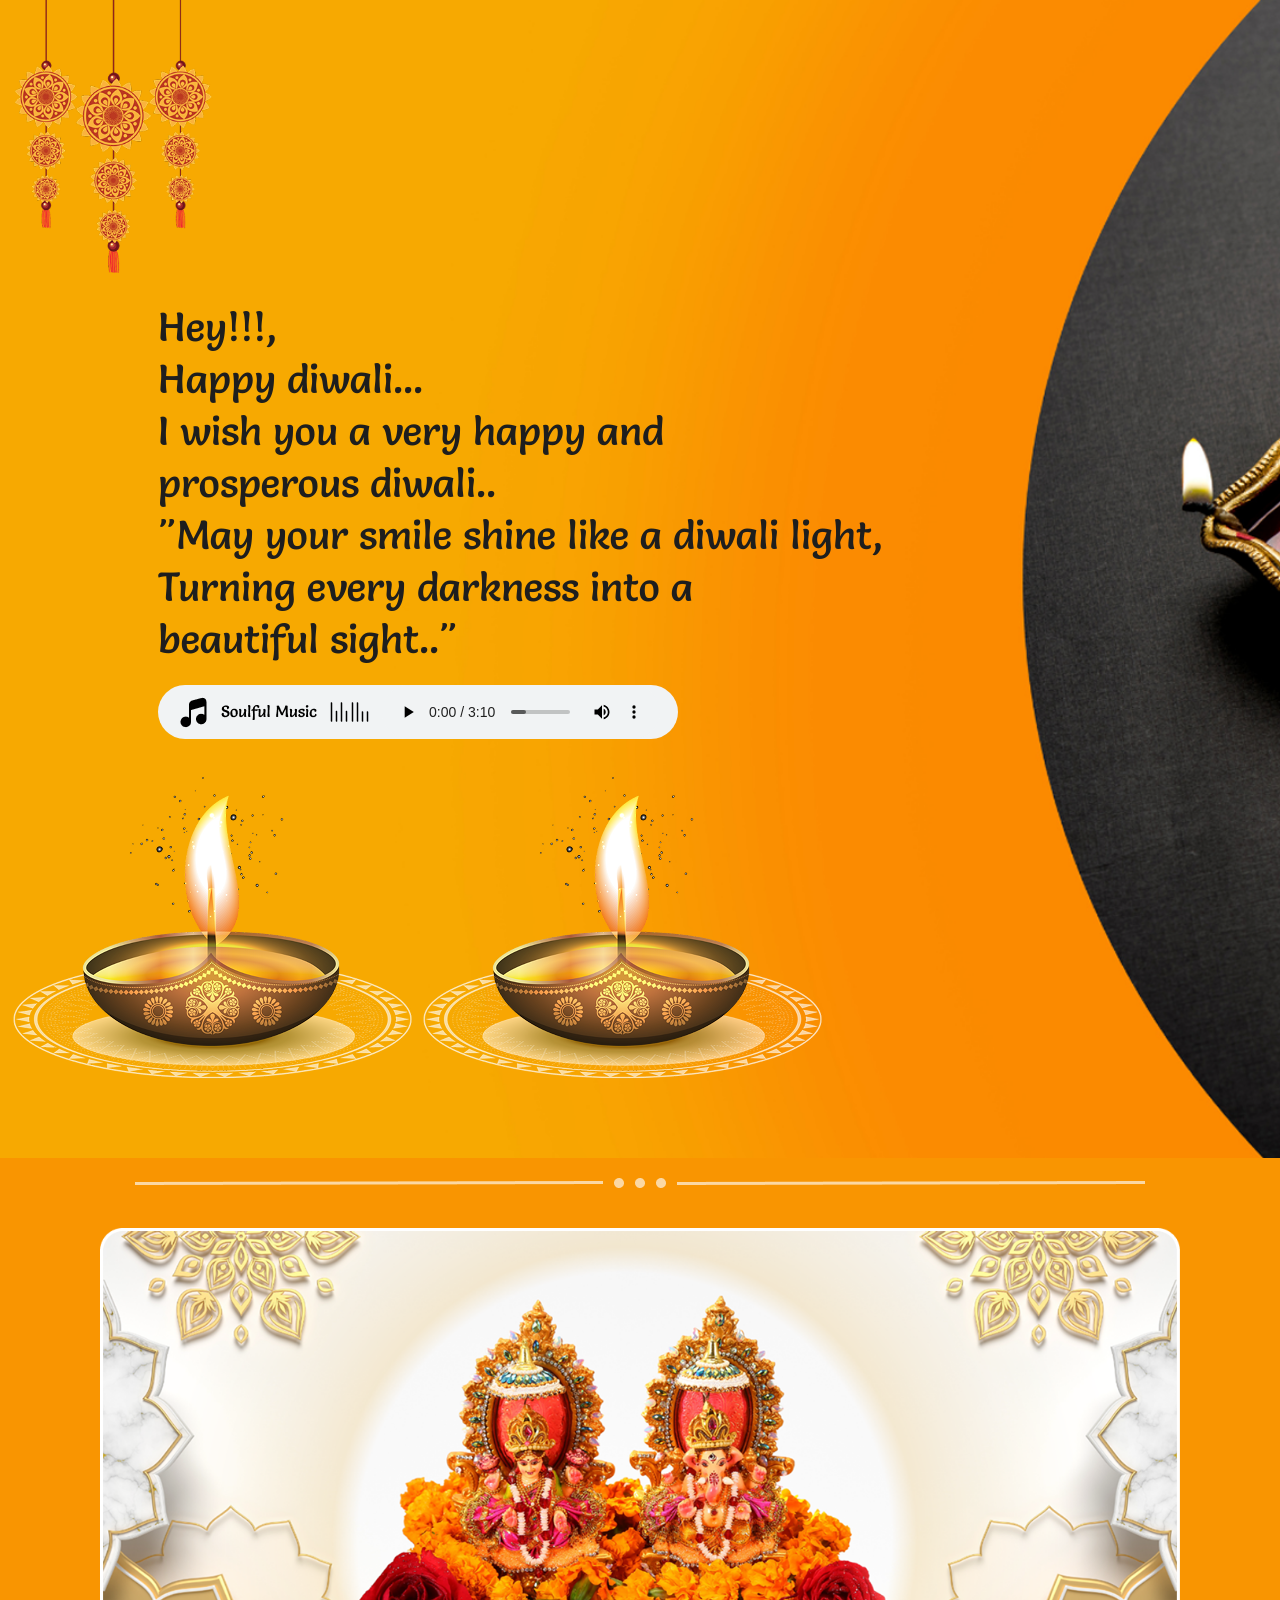
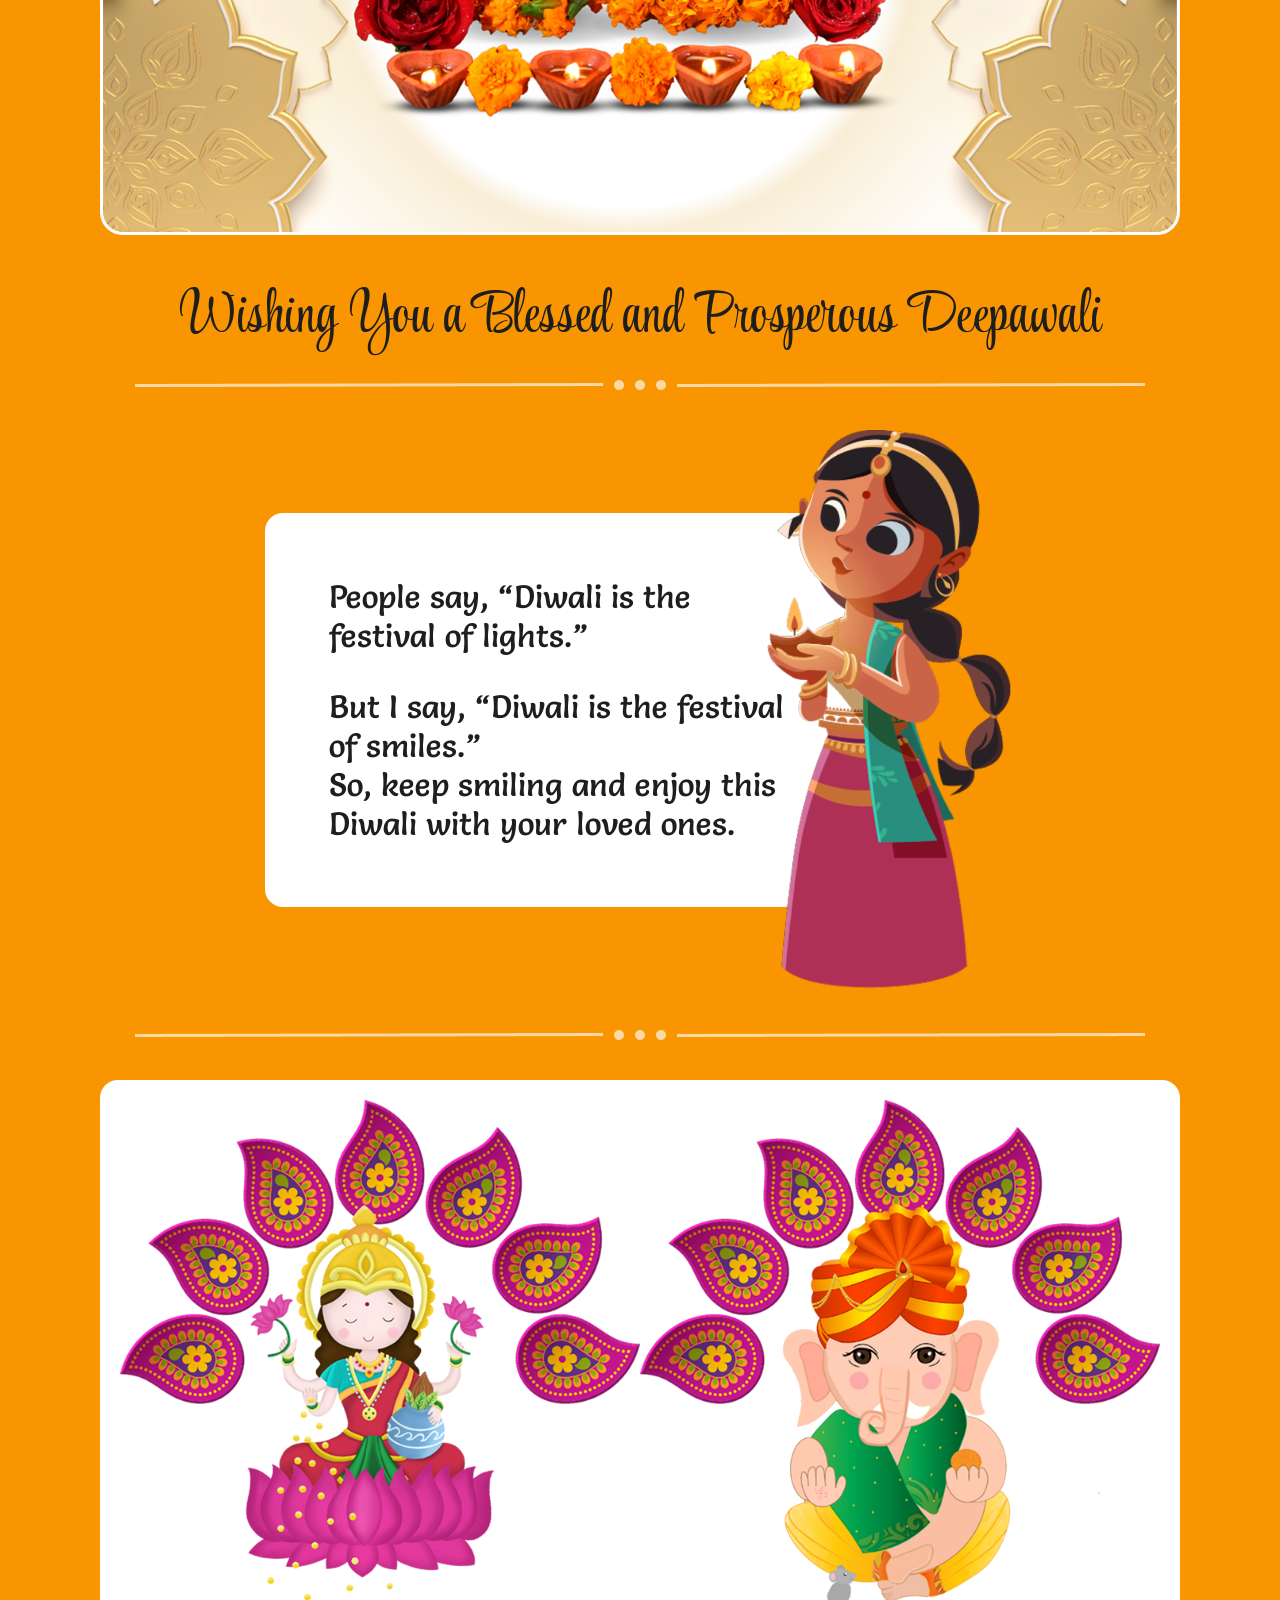
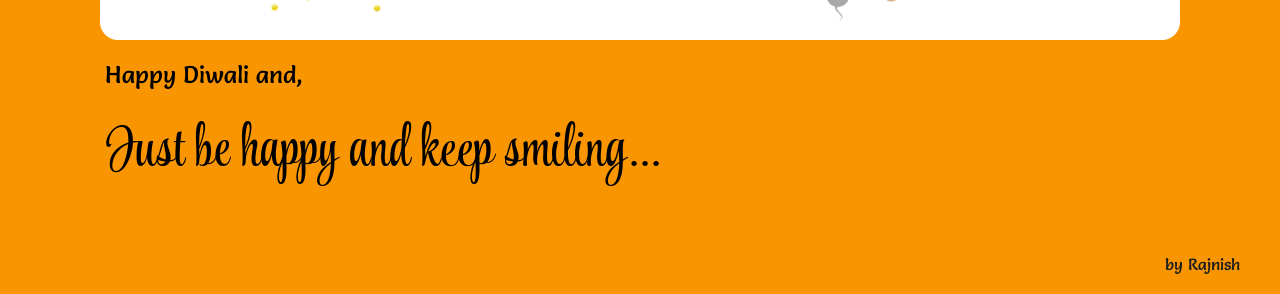
==== index.html @ 89d63576 "Initial Diwali wishes upload" ====
<!DOCTYPE html>
<html lang="en">
  <head>
    <meta charset="UTF-8" />
    <meta name="viewport" content="width=device-width, initial-scale=1.0" />
  <title>Diwali Wishes | Biswajit Hemram</title>
  <link rel="preconnect" href="https://fonts.googleapis.com" />
  <link rel="preconnect" href="https://fonts.gstatic.com" crossorigin />
  <link href="https://fonts.googleapis.com/css2?family=Salsa&family=Style+Script&display=swap" rel="stylesheet" />
  <link rel="stylesheet" href="style.css" />
  <link rel="shortcut icon" href="assets/image/favicon.png" type="image/x-icon">
  </head>
  <body>
    <main>
      <section class="intro">
        <figure class="diwali-toran">
          <img src="./assets/image/diwali_toran.png" alt="Diwali toran decoration" />
        </figure>
        <div class="intro-message">
          <p>Hey!!!,<br>
            Happy diwali...<br>
            I wish you a very happy and<br>
             prosperous diwali..<br>
            "May your smile shine like a diwali light,<br>
              Turning every darkness into a<br>
               beautiful sight.."<br>
          </p>
        </div>
        <div class="audio-player">
          <img src="./assets/image/music_icon.png" alt="Music icon" />
          <img src="./assets/image/soulful_music.png" alt="Soulful music text" />
          <img src="./assets/image/straight_line.png" alt="Decorative line" />
          <audio controls>
            <source src="./assets/audio/dhun.mp3" type="audio/mp3" />
            Your browser does not support the audio element.
          </audio>
        </div>
        <figure class="diwali-deepak">
          <img src="./assets/image/deepak.png" alt="Diya lamp" />
          <img src="./assets/image/deepak.png" alt="Diya lamp" />
        </figure>
      </section>
      <section class="page-2">
        <img src="./assets/image/three_dot_line.png" alt="Decorative line" />
        <img src="./assets/image/lakshmi_maa_and_ganesh_ji_1.png" alt="Lakshmi Maa and Ganesh Ji" />
        <p>Wishing You a Blessed and Prosperous Deepawali</p>
        <img src="./assets/image/three_dot_line.png" alt="Decorative line" />
      </section>
      <section class="page-3">
        <div class="wishes">
          <p>People say, “Diwali is the festival of lights.”</p>
          <p>
            But I say, “Diwali is the festival of smiles.”<br>
            So, keep smiling and enjoy this Diwali with your loved ones.
          </p>
        </div>
        <img src="./assets/image/little_girl.png" alt="Little girl celebrating Diwali" />
      </section>
      <section class="page-4">
        <img src="./assets/image/three_dot_line.png" alt="Decorative line" />
        <div class="god-pic-page-4">
          <img src="./assets/image/lakshmi.png" alt="Goddess Lakshmi" />
          <img src="./assets/image/ganesh.png" alt="Lord Ganesh" />
        </div>
        <div class="thank-you-text">
          <p>Happy Diwali and,</p>
          <p>Just be happy and keep smiling...</p>
        </div>
      </section>
      <footer>
        <p> <span aria-label="love" role="img"></span> by Rajnish</p>
      </footer>
    </main>
  </body>
</html>
---- style.css ----
/* Reset and base styles */
* {
  margin: 0;
  padding: 0;
  box-sizing: border-box;
  font-family: "Salsa", cursive;
  color: #1e1e1e;
}

main {
  max-width: 1440px;
  margin: 0 auto;
  background-color: #f99501;
}

.intro {
  background-image: url("./assets/image/intro_background.png");
  background-size: cover;
  background-repeat: no-repeat;
}

.intro .diwali-toran {
  padding-left: 10px;
  width: 250px;
}

.diwali-toran img {
  width: 100%;
}

/* Updated for .intro-message */
.intro-message p {
  font-weight: 400;
  font-size: 2.5rem;
  line-height: 1.3;
  margin-top: 24px;
  margin-left: 158px;
}

.intro .audio-player {
  display: flex;
  background-color: #f1f3f4;
  gap: 10px;
  align-items: center;
  max-width: 520px;
  margin-top: 20px;
  margin-left: 158px;
  border-radius: 40px;
  padding: 0 18px;
}

.intro .diwali-deepak {
  width: 100%;
  margin-top: 10px;
  padding-left: 10px;
}

.page-2,
.page-3,
.page-4,
footer {
  padding: 20px 40px;
}

.page-2 img,
.page-4 img {
  display: block;
  margin: 0 auto;
  max-width: 90%;
}

img[alt="Lakshmi Maa and Ganesh Ji"] {
  width: 100%;
  margin-block: 40px;
  margin-inline: auto;
}

.page-2 p {
  font-family: "Style Script", cursive;
  font-size: 3.5rem;
  text-align: center;
  margin-bottom: 20px;
}

.page-3 {
  display: flex;
  justify-content: center;
  align-items: center;
}

.page-3 .wishes {
  font-family: "Salsa", cursive;
  background-color: #fff;
  max-width: 600px;
  padding: 2rem 4rem;
  font-size: 2rem;
  border-radius: 18px;
}

.wishes p {
  margin: 2rem 0;
}

.page-3 img {
  max-width: 260px;
  margin-left: -110px;
}

.god-pic-page-4 {
  width: 90%;
  margin-top: 40px;
  display: flex;
  justify-content: center;
  align-items: center;
  background-color: #fff;
  padding: 20px;
  border-radius: 18px;
  margin-inline: auto;
}

.god-pic-page-4 img {
  max-width: 50%;
}

.thank-you-text {
  margin-left: 65px;
}

.thank-you-text p {
  margin-block: 20px;
  color: #000;
}

.thank-you-text p:first-child {
  font-size: 24px;
  font-weight: 400;
}

.thank-you-text p:last-child {
  font-family: "Style Script", cursive;
  font-size: 3.5rem;
}

footer {
  text-align: right;
}

@media (max-width: 768px) {
  .diwali-deepak {
    display: flex;
    justify-content: center;
    align-items: center;
  }

  .diwali-deepak img {
    width: 40%;
  }
}

@media (max-width: 425px) {
  .intro-message p {
    font-size: 1.75rem;
    margin: 18.5px;
  }

  .intro .audio-player {
    gap: 0px;
    max-width: 350px;
    margin-inline: auto;
    padding: 0 10px;
  }

  .audio-player > img + img {
    display: none;
  }

  .diwali-deepak img + img {
    display: none;
  }

  .page-2,
  .page-3,
  .page-4,
  footer {
    padding: 20px 18.5px;
  }

  .page-2 img,
  .page-4 img {
    display: block;
  }

  img[alt="Lakshmi Maa and Ganesh Ji"] {
    display: inline;
    width: 100%;
    margin-block: 40px;
    margin-inline: 0px;
  }

  .page-2 p {
    font-size: 2.5rem;
  }

  .page-3 {
    display: flex;
    justify-content: unset;
  }

  .page-3 .wishes {
    max-width: 300px;
    padding: 20px 10px;
    font-size: 1rem;
  }

  .wishes p {
    margin-block: 1rem;
    padding-right: 30px;
  }

  .page-3 img {
    max-width: 150px;
    margin-left: -50px;
  }

  .god-pic-page-4 {
    width: 100%;
    padding: 10px;
  }


  .thank-you-text {
    margin-left: 0;
  }

  .thank-you-text p {
    margin-block: 20px;
    color: #000;
  }

  .thank-you-text p:first-child {
    font-size: 16px;
  }

  .thank-you-text p:last-child {
    font-size: 2rem;
  }

  footer {
    text-align: right;
  }
}
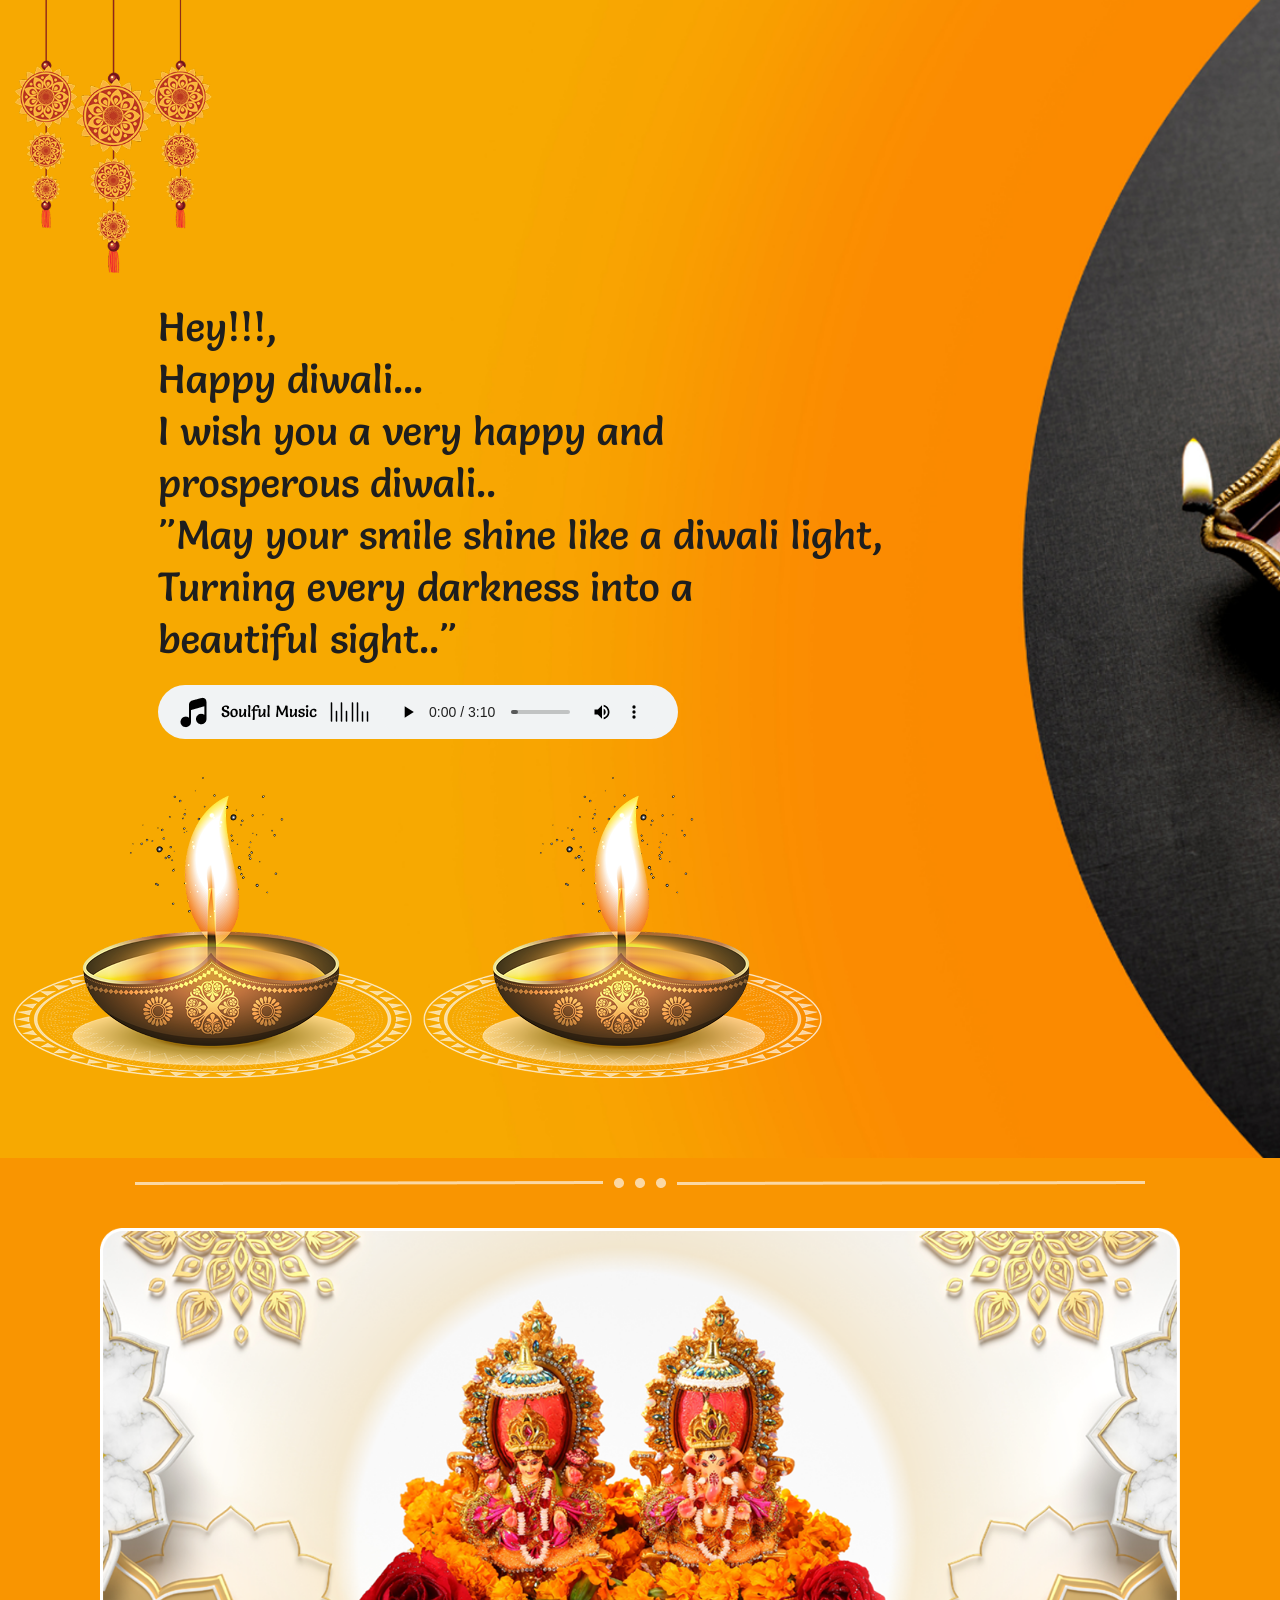
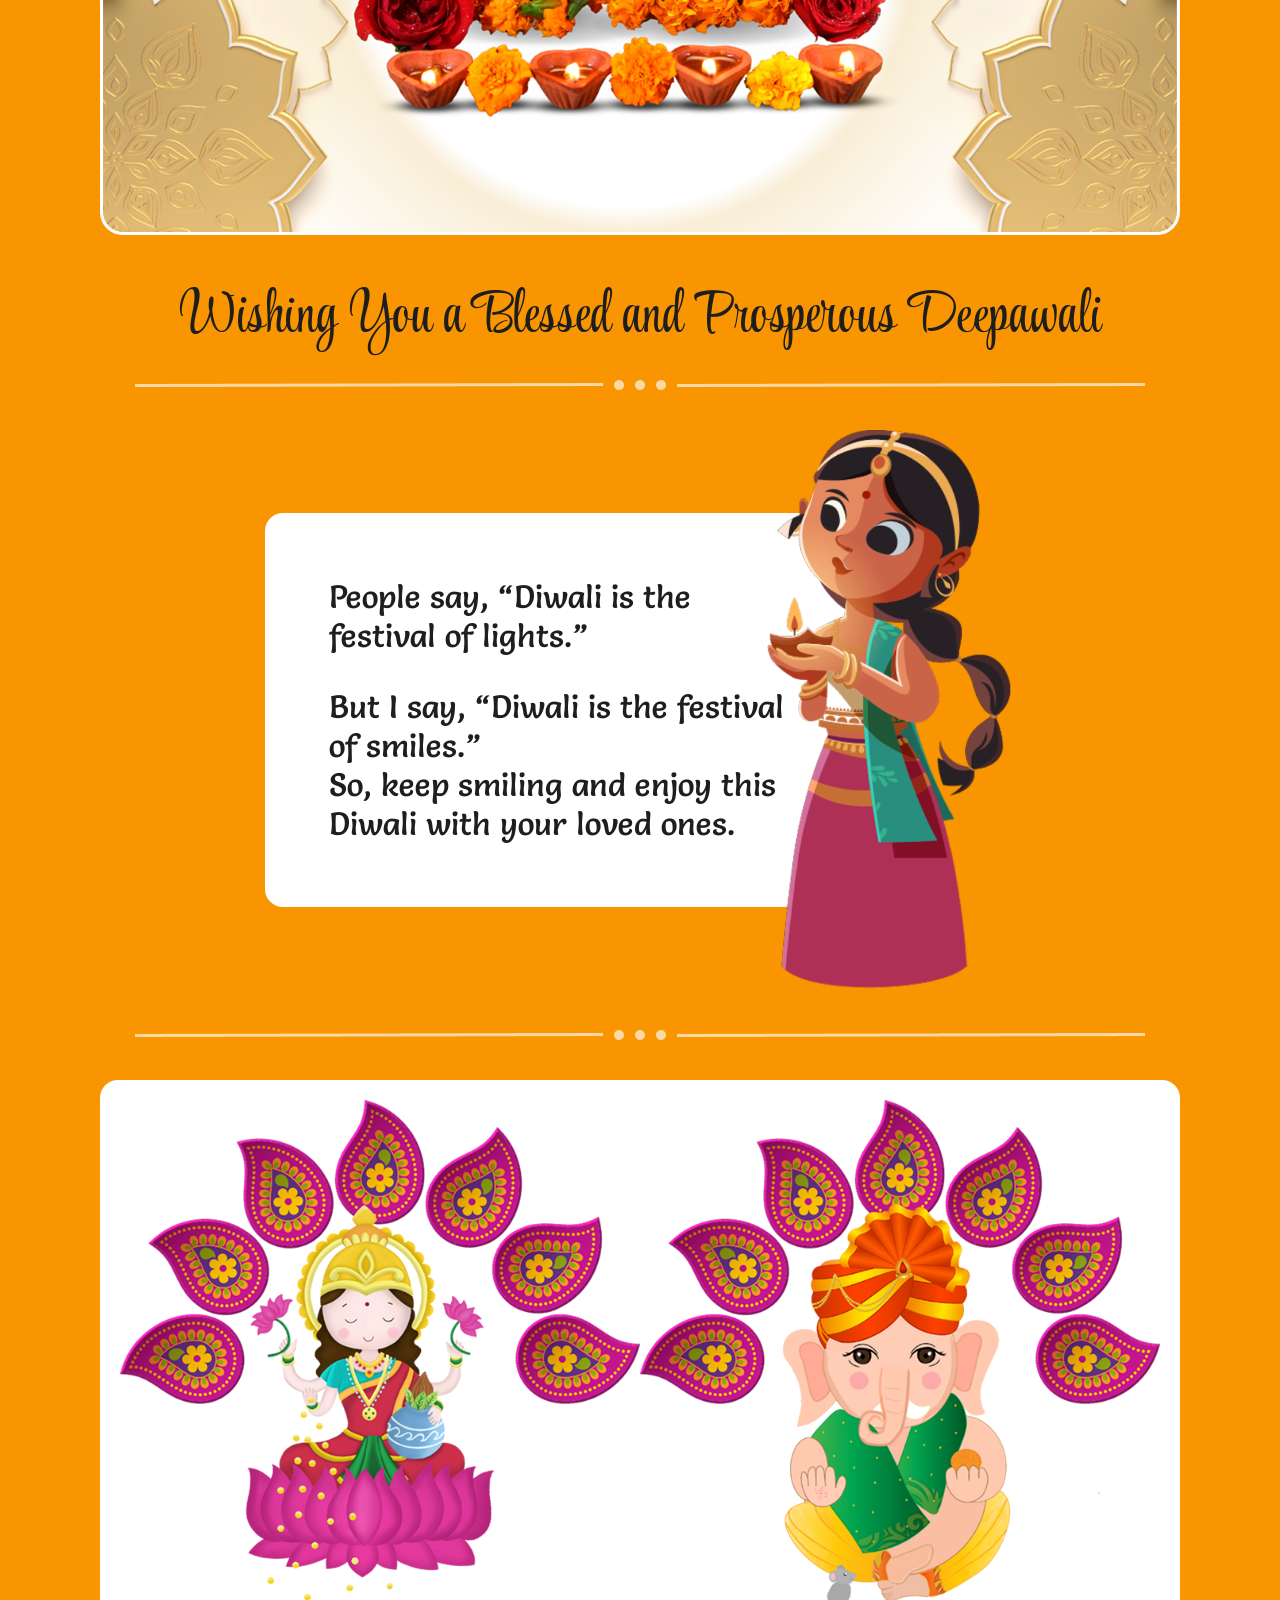
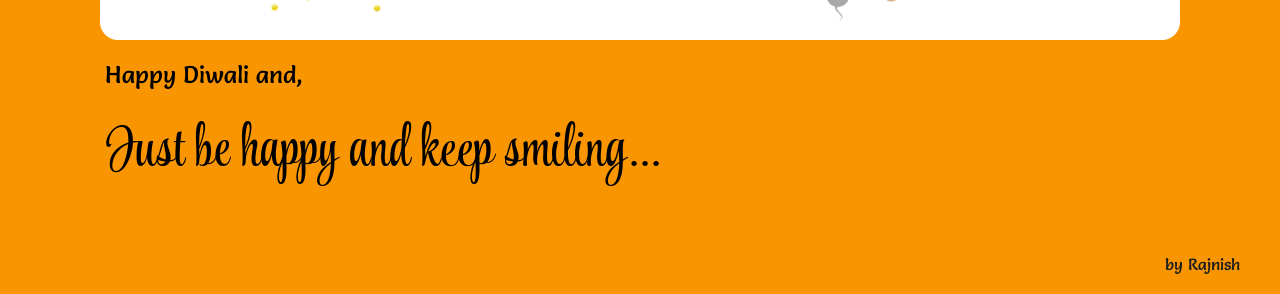
==== commit 12681409: "Updated website name" ====
--- a/index.html
+++ b/index.html
@@ -3,7 +3,7 @@
   <head>
     <meta charset="UTF-8" />
     <meta name="viewport" content="width=device-width, initial-scale=1.0" />
-  <title>Diwali Wishes | Biswajit Hemram</title>
+  <title>Diwali Wishes | Rajnish</title>
   <link rel="preconnect" href="https://fonts.googleapis.com" />
   <link rel="preconnect" href="https://fonts.gstatic.com" crossorigin />
   <link href="https://fonts.googleapis.com/css2?family=Salsa&family=Style+Script&display=swap" rel="stylesheet" />
